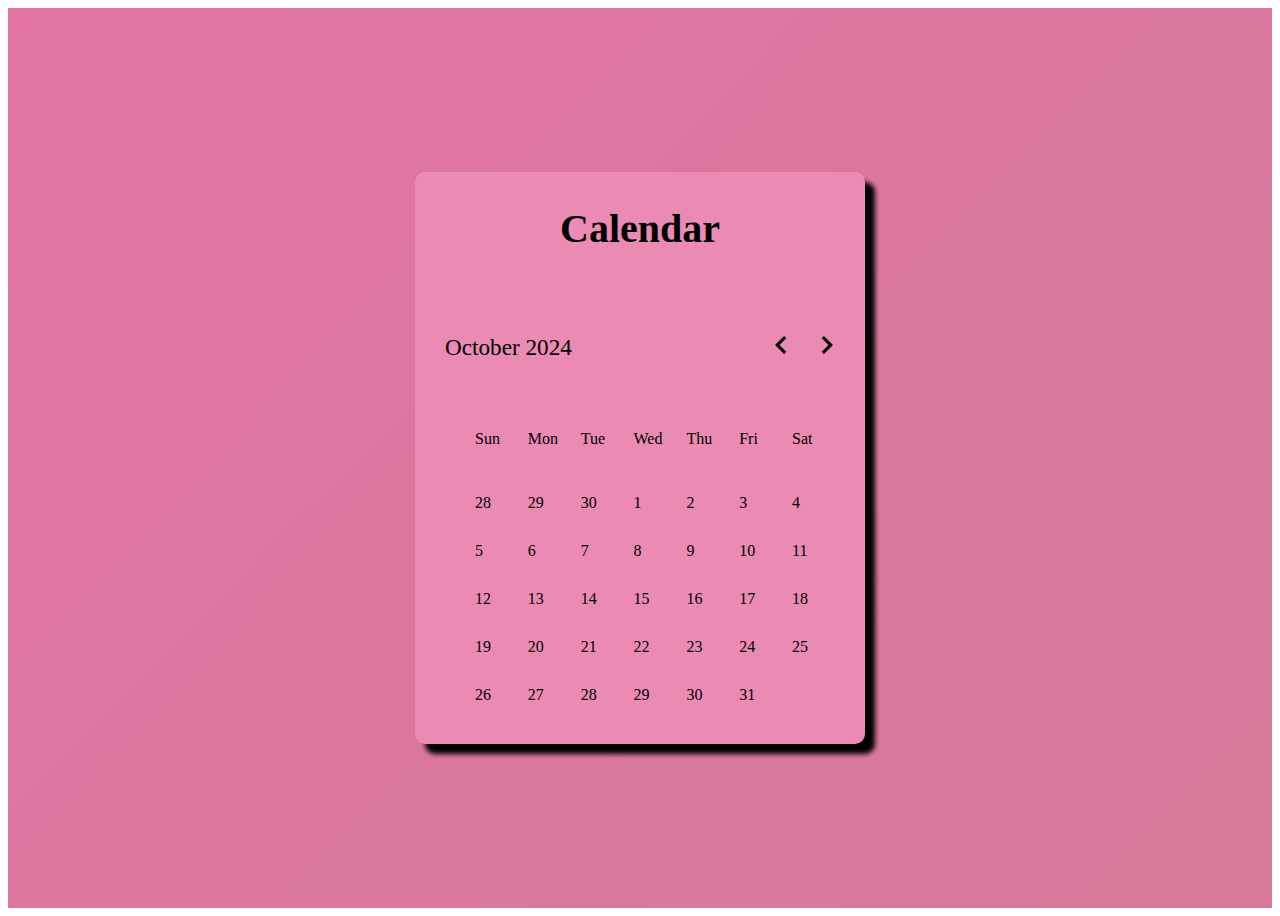
==== calendar.html @ d7522592 "Calendar finished" ====
<!DOCTYPE html>
<html lang="en">
<head>
    <meta charset="UTF-8">
    <meta name="viewport" content="width=device-width, initial-scale=1.0">
    <link rel = "stylesheet" href="styles.css">
    <title>Document</title>

</head>
<body>
    <div class="body">
    <div class="dates">
        <h2>Calendar</h2>
        <header>
    
            <p class="currentdate">October 2024</p>
            <div class="icons">
                <img class="material-symbols-rounded" src="bx-chevron-left.svg">
                <img class="material-symbols-rounded" src="bx-chevron-right.svg"></span>
            </div>
        </header>
        <div class="calendar">
            <ul class="weeks">
                <li>Sun</li>
                <li>Mon</li>
                <li>Tue</li>
                <li>Wed</li>
                <li>Thu</li>
                <li>Fri</li>
                <li>Sat</li>
            </ul>
            <ul class="days">
                <li>28</li>
                <li>29</li>
                <li>30</li>
                <li>1</li>
                <li>2</li>
                <li>3</li>
                <li>4</li>
                <li>5</li>
                <li>6</li>
                <li>7</li>
                <li>8</li>
                <li>9</li>
                <li>10</li>
                <li>11</li>
                <li>12</li>
                <li>13</li>
                <li>14</li>
                <li>15</li>
                <li>16</li>
                <li>17</li>
                <li>18</li>
                <li>19</li>
                <li>20</li>
                <li>21</li>
                <li>22</li>
                <li>23</li>
                <li>24</li>
                <li>25</li>
                <li>26</li>
                <li>27</li>
                <li>28</li>
                <li>29</li>
                <li>30</li>
                <li>31</li>

        </div>
    </div>
    </div>
</body>
</html>
---- styles.css ----
/* @import url() */


.container-fluid{
    background-color: rgb(241, 126, 155);
}

.main{
    display: flex;
    background: linear-gradient(135deg, rgb(226, 117, 164),#d4799a);
}

.main-img{
   background-image: url("https://img.freepik.com/premium-photo/sky-wallpaper-calming-clouds-stars-colorful-sunny-airy-relaxing-serene-peaceful_962751-1686.jpg");
   color: white;
   width: 900px;
   height: 700px;
   background-size: cover;
   text-align: center;
   align-content: center;

}

.wrapper{
    margin: 0;
    padding: 0;
    box-sizing: border-box;
    align-self: center;
    text-align: center;
    align-items: center;
    box-shadow: 10px 10px 5px;
    margin-left: 150px;
    width: 400px;
    height: 350px;
    color: white;
    border: solid #fff;
    border-radius: 10px;
    padding: 30px 40px;
    backdrop-filter: blur(30px);
}

.wrapper h1{
    font-size: 36px;
    text-align: center;
    
}

.wrapper .input-box{
    position: relative;
    width: 100%;
    height: 50px;
    padding: 10px;
}

.input-box input{
    width: 100%;
    height: 100%;
    background: transparent;
    border: none;
    outline: none;
    border: 2px solid #fff;
    border-radius: 40px;
    font-size: 16px;
    color: #fff;
    padding: 20px 45px 20px 20px;

}

.input-box input::placeholder {
    color: #fff;

}

.input-box i {
    position: absolute;
    right: 20px;
    top: 50%;
    /* transform: translateY(-50); */
    font-size: 20px;

}

.wrapper .remember-forgot{
    display: flex;
    justify-content: space-between;
    font-size: 14.5px;
    /* margin: -15px 0 15px; */
}

.remember-forgot label input{
    accent-color: #fff;
    margin-right: 3px;
}

.remember-forgot a{
    color: #fff;
    text-decoration: none;
}

.remember-forgot a:hover{
    text-decoration: underline;
}

.wrapper .btn{
    width: 100%;
    height: 45px;
    background-color: white;
    border: none;
    outline: none;
    border-radius: 40px;
    box-shadow: 0 0 10px rgba(0, 0, 0, .1);
    cursor: pointer;
    font-size: 16px;
    color: #333;
    font-weight: 600;
    
}

.wrapper .register-link{
    font-size: 14.5px;
    text-align: center;
    margin: 20px 0 15px;
}

.register-link p a {
    color: #fff;
    text-decoration: none;
    font-weight: 600;
}

.register-link p a:hover {
    text-decoration: underline;

}

.container{
    width: 100%;
    min-height: 100vh;
    background: linear-gradient(135deg, rgb(226, 117, 164),#d4799a);
    padding: 10px;
}

.todo{
    width: 100%;
    max-width: 540px;
    background:rgb(235, 139, 180);
    margin: 100px auto 20px;
    padding: 40px 30px 70px;
    border-radius: 10px;
}

.todo h2{
    color: #fff;
    display: flex;
    align-items: center;
    margin-bottom: 20px;
}

.row{
    display: flex;
    align-items: center;
    justify-content: space-between;
    background: #d4799a;
    border-radius: 30px;
    padding-left: 20px;
    margin-bottom: 25px;
}

input{
    flex: 1;
    border: none;
    outline: none;
    background: transparent;
    padding: 10px;
    
}

.row input::placeholder{
    color: #fff;
}

button{
    border: none;
    outline: none;
    padding: 16px 50px;
    background: #ff5945;
    color: #fff;
    font-size: 16px;
    cursor: pointer;
    border-radius: 40px;
}

#list-container li{
    list-style: none;
    font-size: 17px;
    padding: 12px 8px 12px 50px;
    user-select: none;
    cursor: pointer;
    position: relative;
}

#list-container li::before{
    content: '';
    position: absolute;
    height: 28px;
    width: 28px;
    border-radius: 50%;
    background-image: url('bx-checkbox.svg');
    background-size: cover;
    background-position: center;
    top: 12px;
    left: 8px;
}

#list-container li.checked{
    color: #555;
    text-decoration: line-through;
}

#list-container li.checked::before{
    background-image: url('bx-checkbox-checked.svg');
}

.body{
    display: flex;
    align-items: center;
    justify-content: center;
    min-height: 100vh;
    background: linear-gradient(135deg, rgb(226, 117, 164),#d4799a);

}


.dates{
    width: 450px;
    background-color: rgb(235, 139, 180);
    border-radius: 10px;
    box-shadow: 10px 10px 5px;
}

.dates header{
    display: flex;
    align-items: center;
    padding: 25px 30px 10px;
    justify-content: space-between;
}

header .currentdate{
    font-size: 1.45rem;
    font-weight: 500;
}

header .icons img{
    height: 38px;
    width: 38px;
    color: #333;
    font-size: 1.9rem;
    margin: 0 1px;
    cursor: pointer;
    line-height: 38px;
    border-radius: 50%;
    text-align: center;
}

header .icons img:hover{
    background-color: #d4799a;
}

header .icons img:last-child{
    margin-right: -10px;

}
.calendar{
    padding: 20px;
}

.calendar ul{
    display: flex;
    list-style: none;
    flex-wrap: wrap;
}

.calendar .days{
    margin-bottom: 20px;
}

.calendar .weeks li{
    font-weight: 500;
}

.calendar .days li{
    cursor: pointer;
    margin-top: 30px;
}

.calendar ul li{
    width: calc(100% / 7);
}

.dates h2{
    text-align: center;
    font-size: 40px;
}
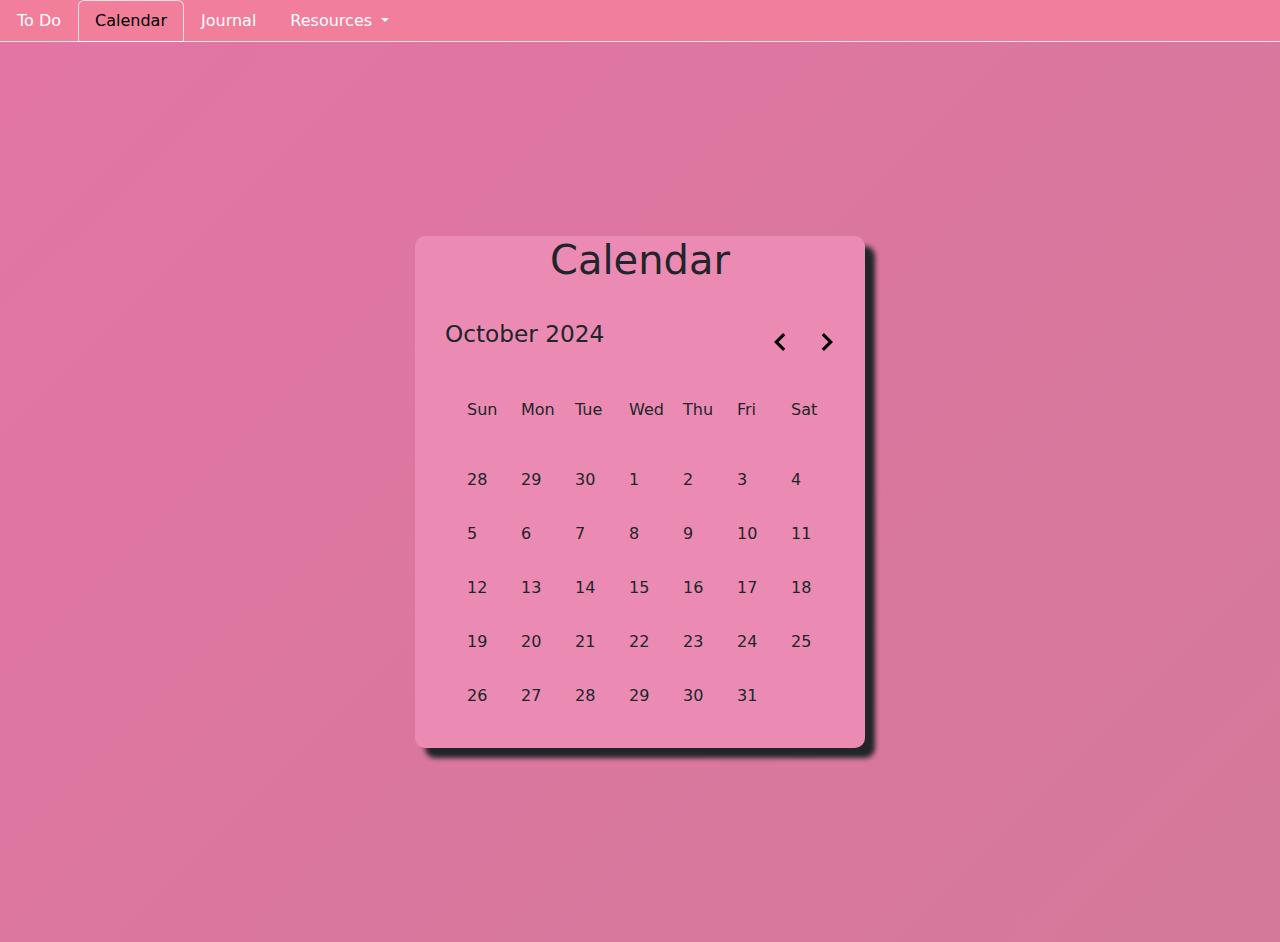
==== commit 28cb1a20: "added new navs to the To Do and Calendar pages" ====
--- a/calendar.html
+++ b/calendar.html
@@ -3,20 +3,37 @@
 <head>
     <meta charset="UTF-8">
     <meta name="viewport" content="width=device-width, initial-scale=1.0">
+    <link href="https://cdn.jsdelivr.net/npm/bootstrap@5.3.3/dist/css/bootstrap.min.css" rel="stylesheet" integrity="sha384-QWTKZyjpPEjISv5WaRU9OFeRpok6YctnYmDr5pNlyT2bRjXh0JMhjY6hW+ALEwIH" crossorigin="anonymous">
     <link rel = "stylesheet" href="styles.css">
     <title>Document</title>
 
 </head>
 <body>
+    <ul class="nav nav-tabs" style="background-color: rgb(241, 126, 155);">
+        <li class="nav-item">
+            <a class="nav-link" href="todo.html" style="color: white;">To Do</a>
+        </li>
+        <li class="nav-item">
+            <a class="nav-link active" aria-current="page" href="#" style="background-color: rgb(241, 126, 155);">Calendar</a>
+        </li>
+        <li class="nav-item">
+          <a class="nav-link" href="#" style="color: white;">Journal</a>
+        </li>
+        <li class="nav-item dropdown">
+            <a class="nav-link dropdown-toggle" href="#" role="button" data-bs-toggle="dropdown" aria-expanded="false" style="color: white;">
+                Resources
+            </a>
+            </li>
+      </ul>
     <div class="body">
     <div class="dates">
         <h2>Calendar</h2>
         <header>
-    
+            
             <p class="currentdate">October 2024</p>
             <div class="icons">
                 <img class="material-symbols-rounded" src="bx-chevron-left.svg">
-                <img class="material-symbols-rounded" src="bx-chevron-right.svg"></span>
+                <img class="material-symbols-rounded" src="bx-chevron-right.svg">
             </div>
         </header>
         <div class="calendar">
--- a/styles.css
+++ b/styles.css
@@ -1,5 +1,8 @@
 /* @import url() */
 
+body{
+    background: linear-gradient(135deg, rgb(226, 117, 164),#d4799a);
+}
 
 .container-fluid{
     background-color: rgb(241, 126, 155);
@@ -9,6 +12,7 @@
     display: flex;
     background: linear-gradient(135deg, rgb(226, 117, 164),#d4799a);
 }
+
 
 .main-img{
    background-image: url("https://img.freepik.com/premium-photo/sky-wallpaper-calming-clouds-stars-colorful-sunny-airy-relaxing-serene-peaceful_962751-1686.jpg");
@@ -172,6 +176,7 @@
     outline: none;
     background: transparent;
     padding: 10px;
+    color: #fff;
     
 }
 
@@ -197,6 +202,7 @@
     user-select: none;
     cursor: pointer;
     position: relative;
+    color: #fff;
 }
 
 #list-container li::before{
@@ -213,12 +219,30 @@
 }
 
 #list-container li.checked{
-    color: #555;
+    color: #fff;
     text-decoration: line-through;
 }
 
 #list-container li.checked::before{
     background-image: url('bx-checkbox-checked.svg');
+}
+
+ul li span{
+    position: absolute;
+    right: 0;
+    top: 5px;
+    width: 40px;
+    height: 40px;
+    font-size: 22px;
+    color: #fff;
+    line-height: 40px;
+    text-align: center;
+    border-radius: 50%;
+}
+
+ul li span:hover{
+    background: #d4799a;
+
 }
 
 .body{
@@ -300,4 +324,4 @@
 .dates h2{
     text-align: center;
     font-size: 40px;
-}+}
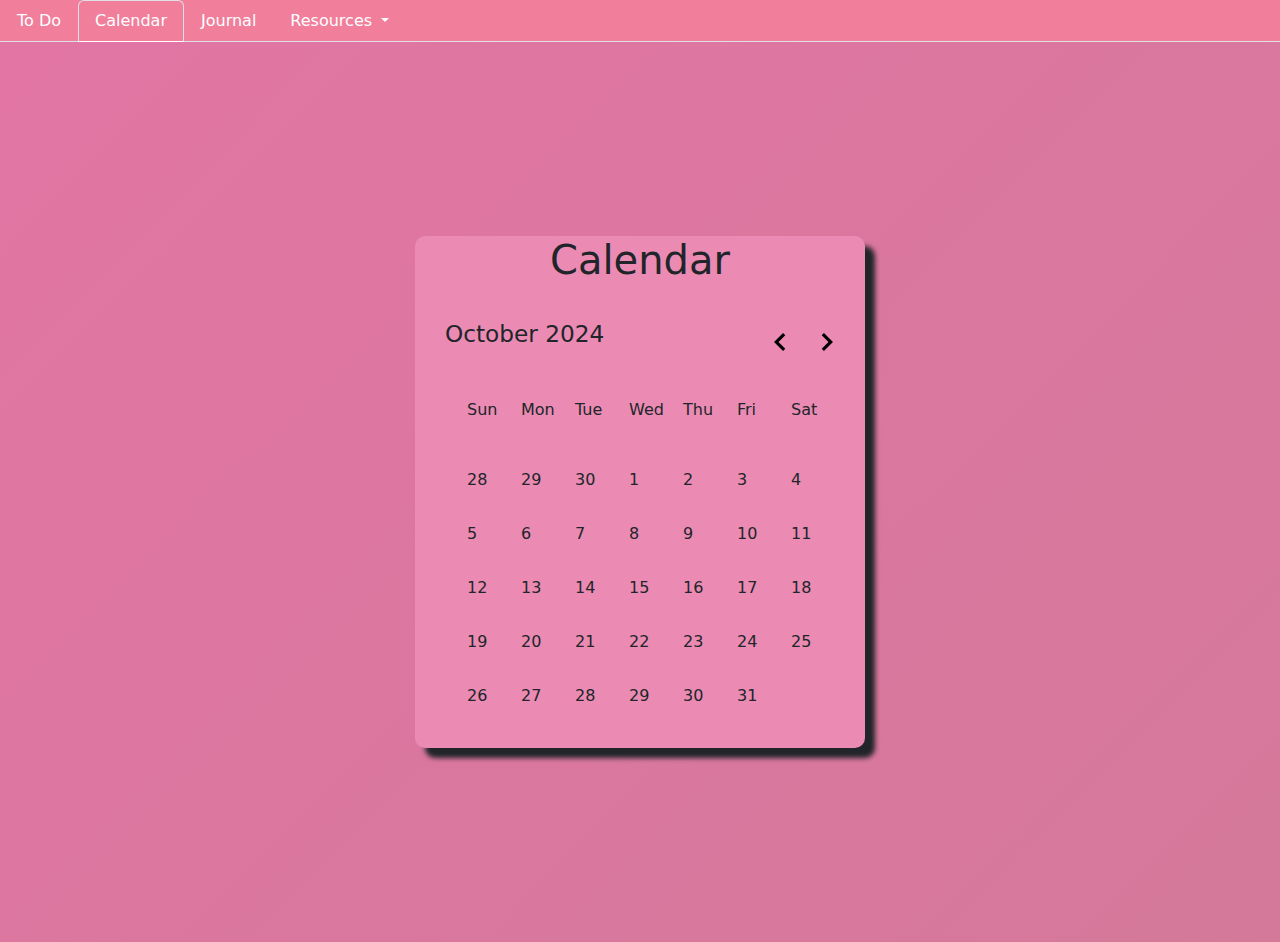
==== commit 40f73366: "Added quotes to main page" ====
--- a/calendar.html
+++ b/calendar.html
@@ -14,7 +14,7 @@
             <a class="nav-link" href="todo.html" style="color: white;">To Do</a>
         </li>
         <li class="nav-item">
-            <a class="nav-link active" aria-current="page" href="#" style="background-color: rgb(241, 126, 155);">Calendar</a>
+            <a class="nav-link active" aria-current="page" href="#" style="background-color: rgb(241, 126, 155); color: white;">Calendar</a>
         </li>
         <li class="nav-item">
           <a class="nav-link" href="#" style="color: white;">Journal</a>
--- a/styles.css
+++ b/styles.css
@@ -325,3 +325,66 @@
     text-align: center;
     font-size: 40px;
 }
+
+#dropdown{
+    /* min-width: 15em; */
+    position: relative;
+    /* margin: 2em; */
+}
+
+#dropdown *{
+    box-sizing: border-box;
+}
+
+.select{
+    background: #d4799a;
+    color: #fff;
+    display: flex;
+    justify-content: space-between;
+    align-items: center;
+    padding: 1em;
+}
+
+.select-clicked{
+    border: 2px white solid;
+    box-shadow: 0 0 0.8em white;
+}
+
+/* .caret{
+    width: 0;
+    height: 0;
+    border-left: 5px solid transparent;
+    border-right: 5px solid transparent;
+    border-top: 6px solid white;
+    transition: 0.3s;
+} */
+
+ #sub-menu{
+    list-style: none;
+    padding: 0.2em 0.5em;
+    text-align: center;
+    background: rgb(241, 126, 155);
+    border: 1px rgb(235, 159, 178) solid;
+    box-shadow: 0 0.5em 1em pink;
+    position: absolute;
+    top: 3em;
+    left: 50%;
+    width: 100%;
+    transform: translateX(-50%);
+    opacity: 0;
+    display: none;
+    z-index: 1;
+ }
+
+ #sub-menu li{
+    padding: 0.7em 0.5em;
+    margin: 0.3em 0;
+    border-radius: 0.5em;
+    cursor: pointer;
+ }
+
+ .submenu-open{
+    display: block;
+    opacity: 1;
+ }
+
